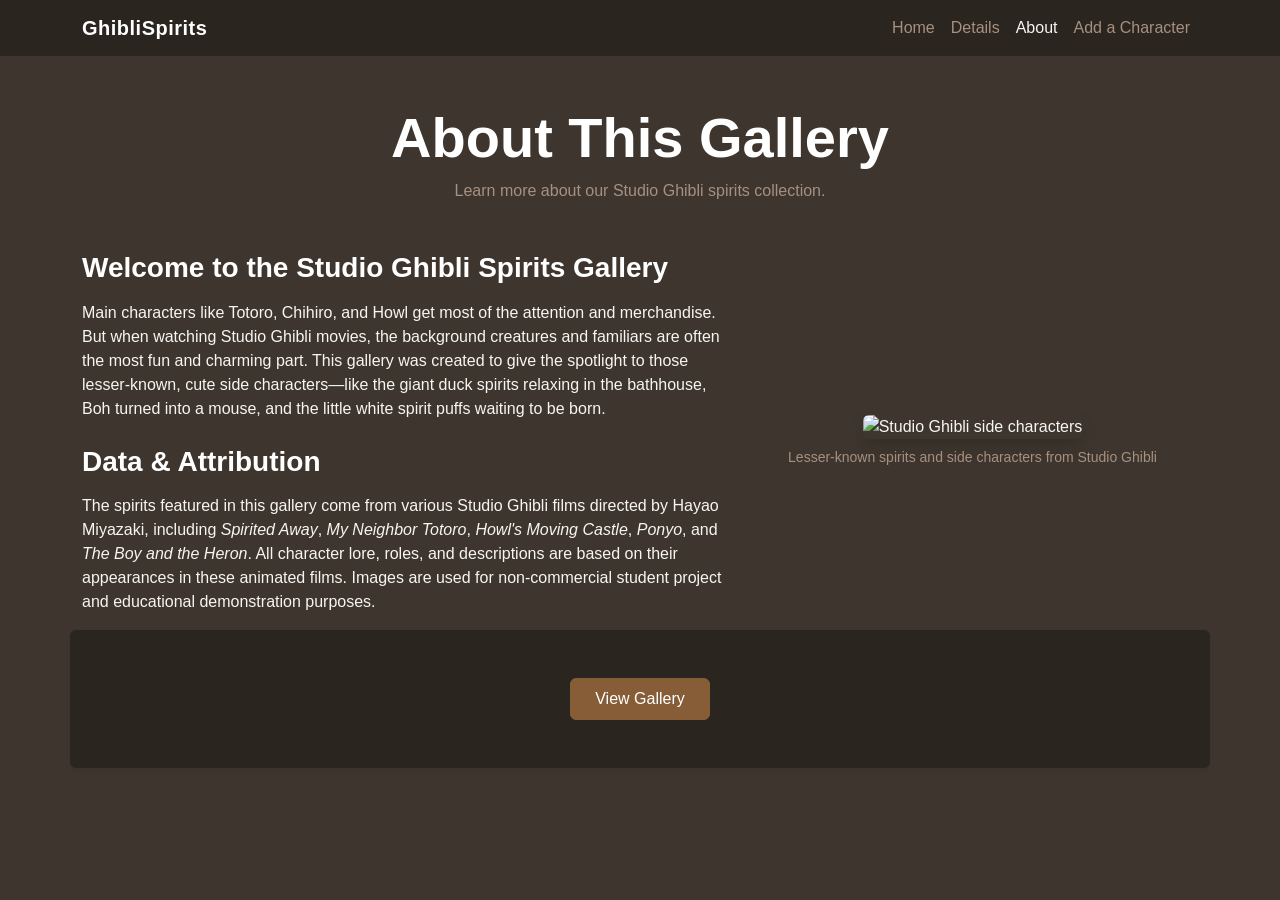
==== about.html @ b10c49bf "added the About page" ====
<!DOCTYPE html>
<html lang="en">
<head>
  <meta charset="UTF-8">
  <title>About This Gallery</title>
  <link href="https://cdn.jsdelivr.net/npm/bootstrap@5.3.3/dist/css/bootstrap.min.css" rel="stylesheet">
  <link rel="stylesheet" href="style.css">
</head>
<body>
  <!-- Navigation Bar -->
  <nav class="navbar navbar-expand-lg navbar-dark bg-dark">
    <div class="container">
      <a class="navbar-brand" href="index.html">GhibliSpirits</a>
      <div class="navbar-nav">
        <a class="nav-link" href="index.html">Home</a>
        <a class="nav-link" href="details.html">Details</a>
        <a class="nav-link active" href="about.html">About</a>
        <a class="nav-link" href="new-character-form.html">Add a Character</a>
      </div>
    </div>
  </nav>

  <!-- Header Section -->
  <div class="container py-5">
    <div class="text-center mb-5">
      <h1 class="display-4 fw-bold">About This Gallery</h1>
      <p class="text-muted">Learn more about our Studio Ghibli spirits collection.</p>
    </div>

    <!-- Main Content Row -->
    <div class="row align-items-center mb-5">
      <div class="col-lg-7 mb-4 mb-lg-0">
        <h3 class="fw-bold mb-3" style="color: #ffffff;">Welcome to the Studio Ghibli Spirits Gallery</h3>
        <p style="color: #f7f5f2;">
          Main characters like Totoro, Chihiro, and Howl get most of the attention and merchandise. But when watching Studio Ghibli movies, the background creatures and familiars are often the most fun and charming part. This gallery was created to give the spotlight to those lesser-known, cute side characters—like the giant duck spirits relaxing in the bathhouse, Boh turned into a mouse, and the little white spirit puffs waiting to be born.
        </p>

        <h3 class="fw-bold mt-4 mb-3" style="color: #ffffff;">Data & Attribution</h3>
        <p style="color: #f7f5f2;">
          The spirits featured in this gallery come from various Studio Ghibli films directed by Hayao Miyazaki, including <em>Spirited Away</em>, <em>My Neighbor Totoro</em>, <em>Howl's Moving Castle</em>, <em>Ponyo</em>, and <em>The Boy and the Heron</em>. All character lore, roles, and descriptions are based on their appearances in these animated films. Images are used for non-commercial student project and educational demonstration purposes.
        </p>
      </div>

      <!-- Single Right-side Showcase -->
      <div class="col-lg-5 text-center">
        <img src="https://imaginus.ca/cdn/shop/products/A2184.jpg?v=1685550011" class="img-fluid rounded shadow" alt="Studio Ghibli side characters" style="max-height: 280px; object-fit: cover; width: 100%;">
        <p class="small text-muted mt-2 mb-0">Lesser-known spirits and side characters from Studio Ghibli</p>
      </div>

    <!-- Bottom Action Banner -->
    <div class="p-5 text-center rounded shadow-sm" style="background-color: #2b251f;">
      <a href="index.html" class="btn btn-primary px-4 py-2">View Gallery</a>
    </div>
  </div>
</body>
</html>
---- style.css ----
body {
  background-color: #3E362E;
  color: #f7f5f2;
  min-height: 100vh;
  display: flex;
  flex-direction: column;
  font-family: -apple-system, BlinkMacSystemFont, "Segoe UI", Roboto, sans-serif;
}

.navbar.bg-dark {
  background-color: #2b251f !important;
}

.navbar-brand {
  color: #ffffff !important;
  font-weight: 700;
  letter-spacing: 0.5px;
}

.navbar-nav .nav-link {
  color: #A69080 !important;
  transition: color 0.2s ease;
}

.navbar-nav .nav-link:hover,
.navbar-nav .nav-link.active {
  color: #f7f5f2 !important;
}

h1, h2 {
  color: #ffffff;
  font-weight: 700;
}

.card-title {
  color: #865D36;
  font-weight: 600;
}

.text-muted,
.text-secondary {
  color: #A69080 !important;
}

.card {
  border: 1px solid #93785B;
  background-color: #ffffff;
  color: #3E362E;
  border-radius: 10px;
}

.character-card img {
  width: 100%;
  aspect-ratio: 4 / 5;
  height: auto;
  object-fit: cover;
  object-position: center;
  border-bottom: 2px solid #AC8968;
}

.btn-dark,
.btn-primary {
  background-color: #865D36 !important;
  border-color: #865D36 !important;
  color: #ffffff !important;
  font-weight: 500;
}

.btn-dark:hover,
.btn-primary:hover {
  background-color: #6d4b2b !important;
  border-color: #6d4b2b !important;
}

.btn-outline-dark,
.btn-outline-secondary {
  color: #865D36 !important;
  border-color: #865D36 !important;
}

.btn-outline-dark:hover,
.btn-outline-secondary:hover {
  background-color: #865D36 !important;
  color: #ffffff !important;
}

.form-control:focus {
  border-color: #AC8968;
  box-shadow: 0 0 0 0.25rem rgba(172, 137, 104, 0.35);
}

hr {
  border-top: 2px solid #93785B;
  opacity: 0.5;
}

footer {
  margin-top: auto;
}

.card-body {
  display: flex;
  flex-direction: column;
}

.card-body .btn {
  margin-top: auto !important;
}
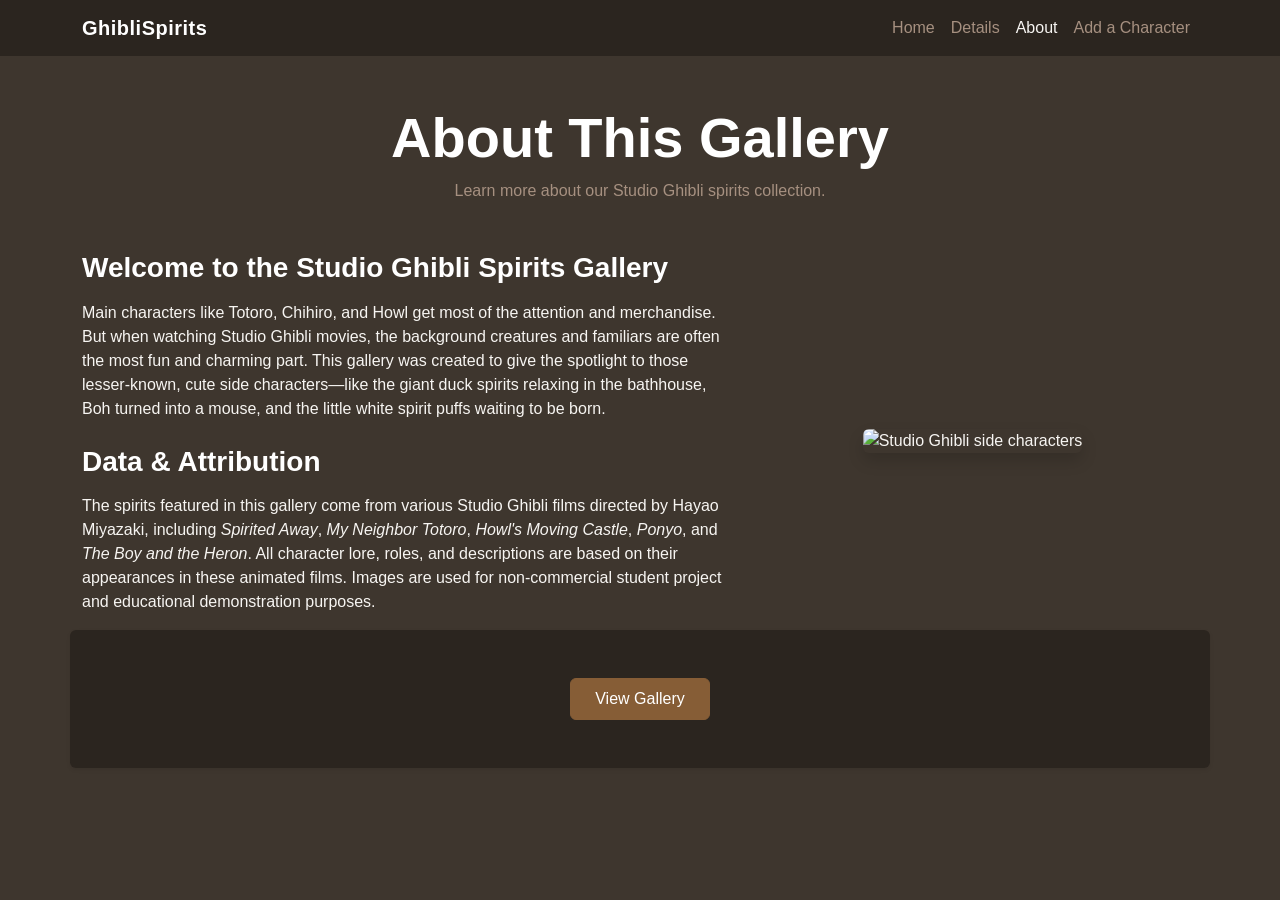
==== commit 9a087d99: "deleted unnecessary details" ====
--- a/about.html
+++ b/about.html
@@ -44,7 +44,7 @@
       <!-- Single Right-side Showcase -->
       <div class="col-lg-5 text-center">
         <img src="https://imaginus.ca/cdn/shop/products/A2184.jpg?v=1685550011" class="img-fluid rounded shadow" alt="Studio Ghibli side characters" style="max-height: 280px; object-fit: cover; width: 100%;">
-        <p class="small text-muted mt-2 mb-0">Lesser-known spirits and side characters from Studio Ghibli</p>
+        
       </div>
 
     <!-- Bottom Action Banner -->
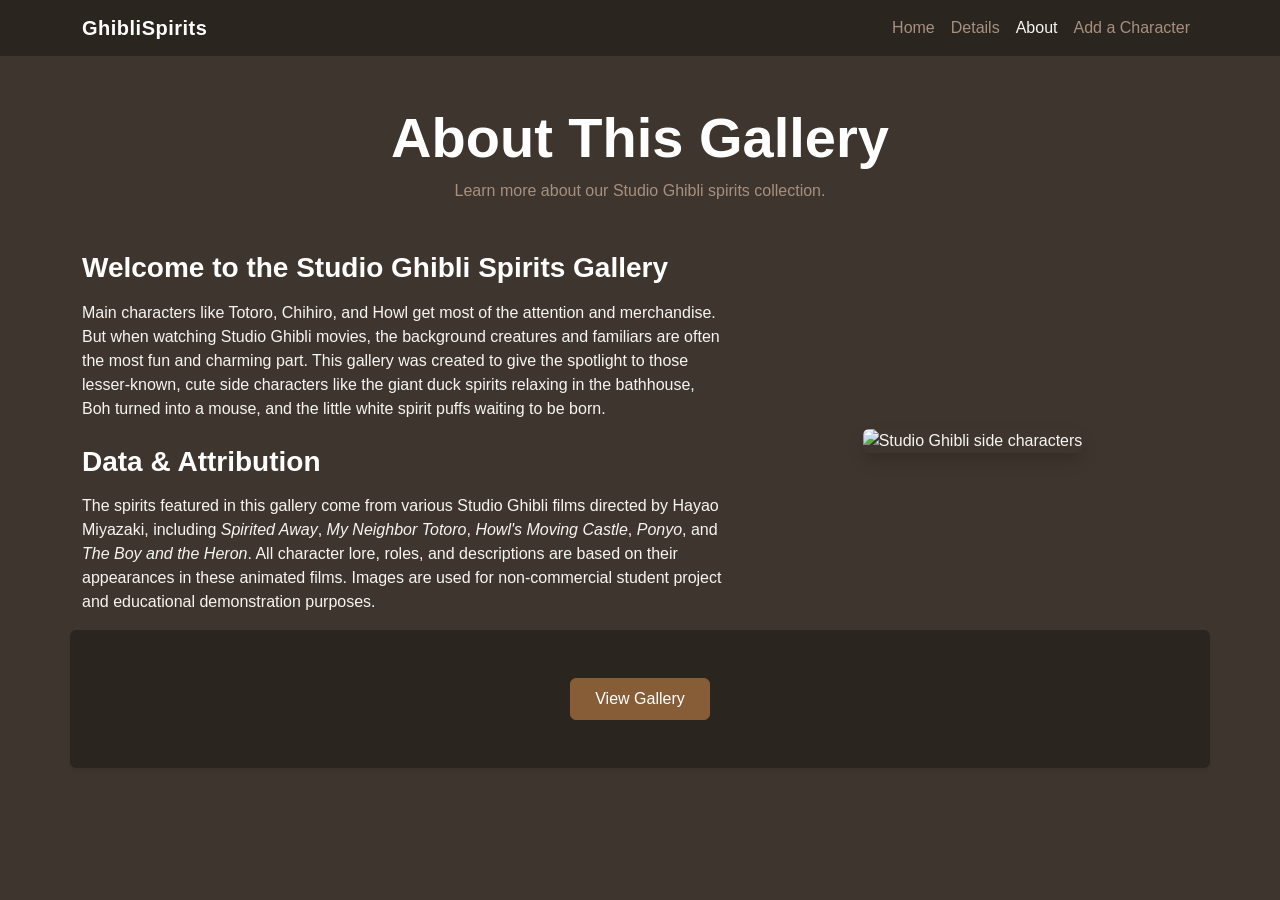
==== commit 99b1b717: "fixed small details" ====
--- a/about.html
+++ b/about.html
@@ -32,7 +32,7 @@
       <div class="col-lg-7 mb-4 mb-lg-0">
         <h3 class="fw-bold mb-3" style="color: #ffffff;">Welcome to the Studio Ghibli Spirits Gallery</h3>
         <p style="color: #f7f5f2;">
-          Main characters like Totoro, Chihiro, and Howl get most of the attention and merchandise. But when watching Studio Ghibli movies, the background creatures and familiars are often the most fun and charming part. This gallery was created to give the spotlight to those lesser-known, cute side characters—like the giant duck spirits relaxing in the bathhouse, Boh turned into a mouse, and the little white spirit puffs waiting to be born.
+          Main characters like Totoro, Chihiro, and Howl get most of the attention and merchandise. But when watching Studio Ghibli movies, the background creatures and familiars are often the most fun and charming part. This gallery was created to give the spotlight to those lesser-known, cute side characters like the giant duck spirits relaxing in the bathhouse, Boh turned into a mouse, and the little white spirit puffs waiting to be born.
         </p>
 
         <h3 class="fw-bold mt-4 mb-3" style="color: #ffffff;">Data & Attribution</h3>
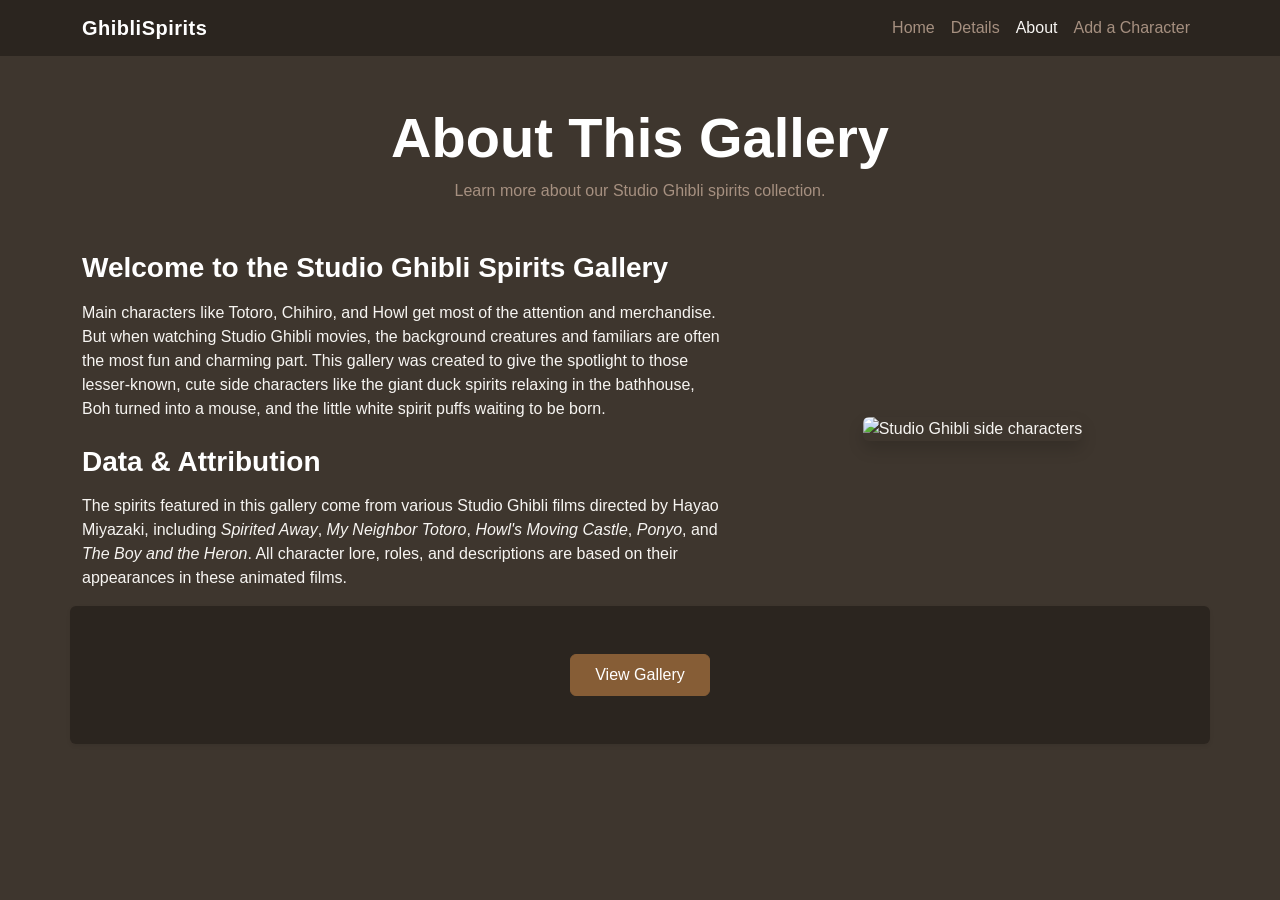
==== commit 96356a44: "deleted unnecessary details" ====
--- a/about.html
+++ b/about.html
@@ -37,7 +37,7 @@
 
         <h3 class="fw-bold mt-4 mb-3" style="color: #ffffff;">Data & Attribution</h3>
         <p style="color: #f7f5f2;">
-          The spirits featured in this gallery come from various Studio Ghibli films directed by Hayao Miyazaki, including <em>Spirited Away</em>, <em>My Neighbor Totoro</em>, <em>Howl's Moving Castle</em>, <em>Ponyo</em>, and <em>The Boy and the Heron</em>. All character lore, roles, and descriptions are based on their appearances in these animated films. Images are used for non-commercial student project and educational demonstration purposes.
+          The spirits featured in this gallery come from various Studio Ghibli films directed by Hayao Miyazaki, including <em>Spirited Away</em>, <em>My Neighbor Totoro</em>, <em>Howl's Moving Castle</em>, <em>Ponyo</em>, and <em>The Boy and the Heron</em>. All character lore, roles, and descriptions are based on their appearances in these animated films.
         </p>
       </div>
 
